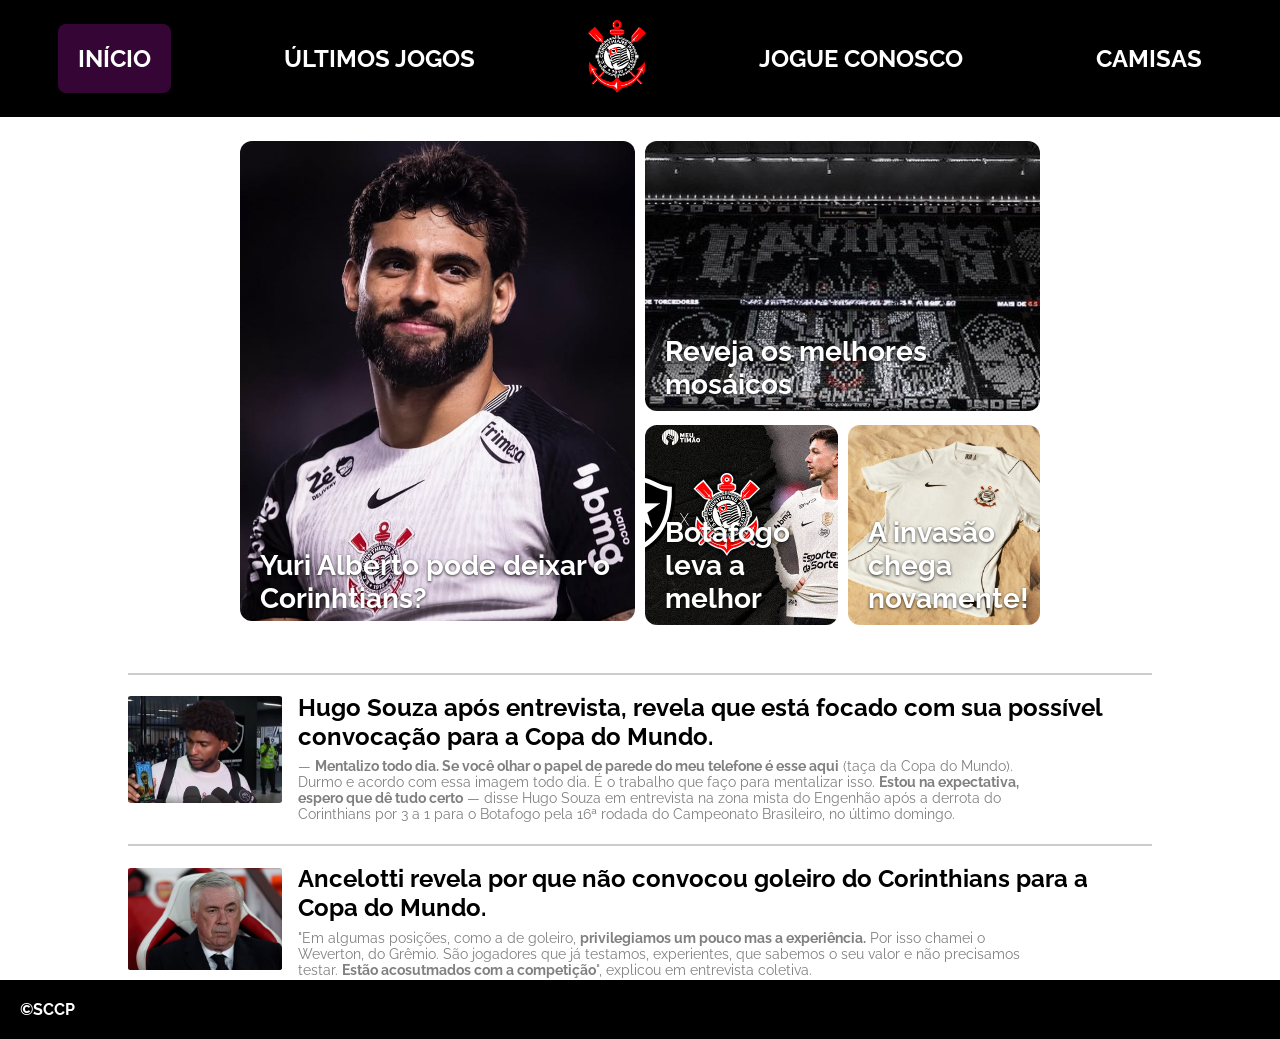
==== index.html @ bedac391 "." ====
<!DOCTYPE html>
<html lang="pt-br">
<head>
    <meta charset="UTF-8">
    <meta name="viewport" content="width=device-width, initial-scale=1.0">
    <link rel="stylesheet" href="estilo.css">
    <link rel="shortcut icon" href="./imagens/favicon.ico" type="image/x-icon">
    <title>Corinthians</title>
</head>
<body>
    <header>
        <nav class="navegacao">
            <div>
                <a class="textonav active" href="./index.html" rel="prev">INÍCIO</a>
            </div>
            <div>
                <a class="textonav" href="./ultimosjogos.html" rel="next">ÚLTIMOS JOGOS</a>
            </div>
            <div>
                <img id="Escudo" src="./imagens/Corinthians_simbolo.png" alt="Escudo Corinthians">
            </div>
            <div>
                <a class="textonav" href="./jogueconosco.html" rel="next">JOGUE CONOSCO</a>
            </div>
            <div>
                <a class="textonav" href="./camisas.html" rel="next">CAMISAS</a>
            </div>
        </nav>
    </header>

    <main>
        <section class="noticias">
             <div class="grade">
                <div class="card">
                    <img class="img-grande" src="./imagens/YuriEntrevista.jpg" alt="Entrevista com Yuri Alberto">
                    <span class="legenda"><strong>Yuri Alberto pode deixar o Corinhtians?</strong></span>
                </div>
                <div class="coluna-direita">
                    <div class="card">
                        <img class="img-media" src="./imagens/neoquimica.jpg" alt="Neoquimica Arena">
                        <span class="legenda"><strong>Reveja os melhores mosáicos</strong></span>
                    </div>
                    <div class="duas-imagens">
                        <div class="card">
                            <img class="img-pequena" src="./imagens/CORxBOT.jpg" alt="Corinthians contra Botafogo">
                            <span class="legenda"><strong>Botafogo leva a melhor</strong></span>
                        </div>
                        <div class="card">
                            <img class="img-pequena" src="./imagens/camisasnovas.avif" alt="Novo uniforme">
                            <span class="legenda"><strong>A invasão chega novamente!</strong></span>
                        </div>
                        </div>
                </div>
            </div>
        </section>
    </main>
    <hr class="linha-divisoria">
    <div class="feed-post">
        <img class="feed-img" src="./imagens/HugoSouza.avif" alt="Hugo Souza sobre a Copa do mundo">
        <div class="feed-texto">
            <h2><strong>Hugo Souza após entrevista, revela que está focado com sua possível convocação para a Copa do Mundo.</strong></h2>
            <p class="feed-legenda">— <strong>Mentalizo todo dia. Se você olhar o papel de parede do meu telefone é esse aqui</strong> (taça da Copa do Mundo). Durmo e acordo com essa imagem todo dia. É o trabalho que faço para mentalizar isso. <strong>Estou na expectativa, espero que dê tudo certo</strong> — disse Hugo Souza em entrevista na zona mista do Engenhão após a derrota do Corinthians por 3 a 1 para o Botafogo pela 16ª rodada do Campeonato Brasileiro, no último domingo.</p>
        </div>
    </div>
    <hr class="linha-divisoria">
    <div class="feed-post">
        <img class="feed-img" src="./imagens/Ancelotti.avif" alt="Entrevista Ancelotti">
        <div class="feed-texto">
            <h2><strong>Ancelotti revela por que não convocou goleiro do Corinthians para a Copa do Mundo.</strong></h2>
            <p class="feed-legenda">"Em algumas posições, como a de goleiro, <strong>privilegiamos um pouco mas a experiência.</strong> Por isso chamei o Weverton, do Grêmio. São jogadores que já testamos, experientes, que sabemos o seu valor e não precisamos testar. <strong>Estão acosutmados com a competição</strong>", explicou em entrevista coletiva.</p>
        </div>
    </div>

    <footer>
        <p><strong>&copy;SCCP</strong></p>
    </footer>
</body>
</html>
---- estilo.css ----
@import url('https://fonts.googleapis.com/css2?family=Raleway:ital,wght@0,100..900;1,100..900&display=swap');

*{
    margin: 0;
    padding: 0;
    box-sizing: border-box;
    font-family: 'Raleway', sans-serif;
}

/* Começo do header */
header{
    background-color: black;
    position: sticky;
    top: 0;
    left: 0;
    z-index: 1000;
} 

.navegacao{
    display: flex;
    align-items: center;
    gap: 1rem;
    padding: 1.25rem;
    justify-content: space-around;
}

.textonav{
    font-size: x-large;
    padding: 1.25rem;
    margin: 0;
    font-weight: bolder;
    color: white;
    text-decoration: none;
}

.active{
    background-color: rgb(53, 6, 53);
    border-radius: 0.5rem;
}

#Escudo{
    width: 4.50vw;
}
/* Fim do header */

/* Conteúdo */
.noticias {
  display: flex;
  justify-content: center;
  padding: 1.5rem;
}

.grade {
  display: flex;
  flex-direction: row;
  gap: 0.625rem;
  width: 65%;
}

.img-grande {
  width: 100%;
  height: 30rem;
  object-fit: cover;
  border-radius: 0.75rem;
  object-position: top;
}

.card{
    position: relative;
    width: 100%;
}

.legenda{
    position: absolute;
    bottom: 0.625rem;
    left: 0.625rem;
    color: white;
    padding: 0.25rem 0.625rem;
    border-radius: 0.375rem;
    font-size: 1.75rem;
    text-shadow: 0 0.0625rem 0.1875rem rgba(0, 0, 0, .8);
}

.coluna-direita {
  display: flex;
  flex-direction: column;
  gap: 0.625rem;
  width: 100%;
}

.img-media {
  width: 100%;
  height: 16.875rem;
  object-fit: cover;
  border-radius: 0.75rem;
}

.duas-imagens {
  display: flex;
  flex-direction: row;
  gap: 0.625rem;
}

.img-pequena {
  width: 50%;
  height: 12.5rem;
  object-fit: cover;
  border-radius: 0.75rem;
}

.duas-imagens .card{
  width: 50%;
}

.duas-imagens .card .img-pequena{
  width: 100%;
}

.linha-divisoria{
  border: 0;
  border-top: 0.125rem solid #ccc;
  width: 80%;
  margin: 1.25rem auto;
}

.feed-post{
  display: flex;
  align-items: flex-start;
  gap: 1rem;
  padding: 0.1% 10% 0.1% 10%;
}

.feed-img{
  border-radius: 2%;
  width: 15%;
  flex-shrink: 0;
}

.feed-texto{
  display: flex;
  flex-direction: column;
  gap: 0.4rem;
  margin-top: -0.2rem;
}

.feed-legenda{
  font-size: 0.85rem;
  color: gray;
  padding: 0.1% 15% 0.1% 0.1%;
}
/* Fim do conteúdo */

/* Footer */

footer{
  background-color: black;
  color: white;
  padding: 1.25rem;
}
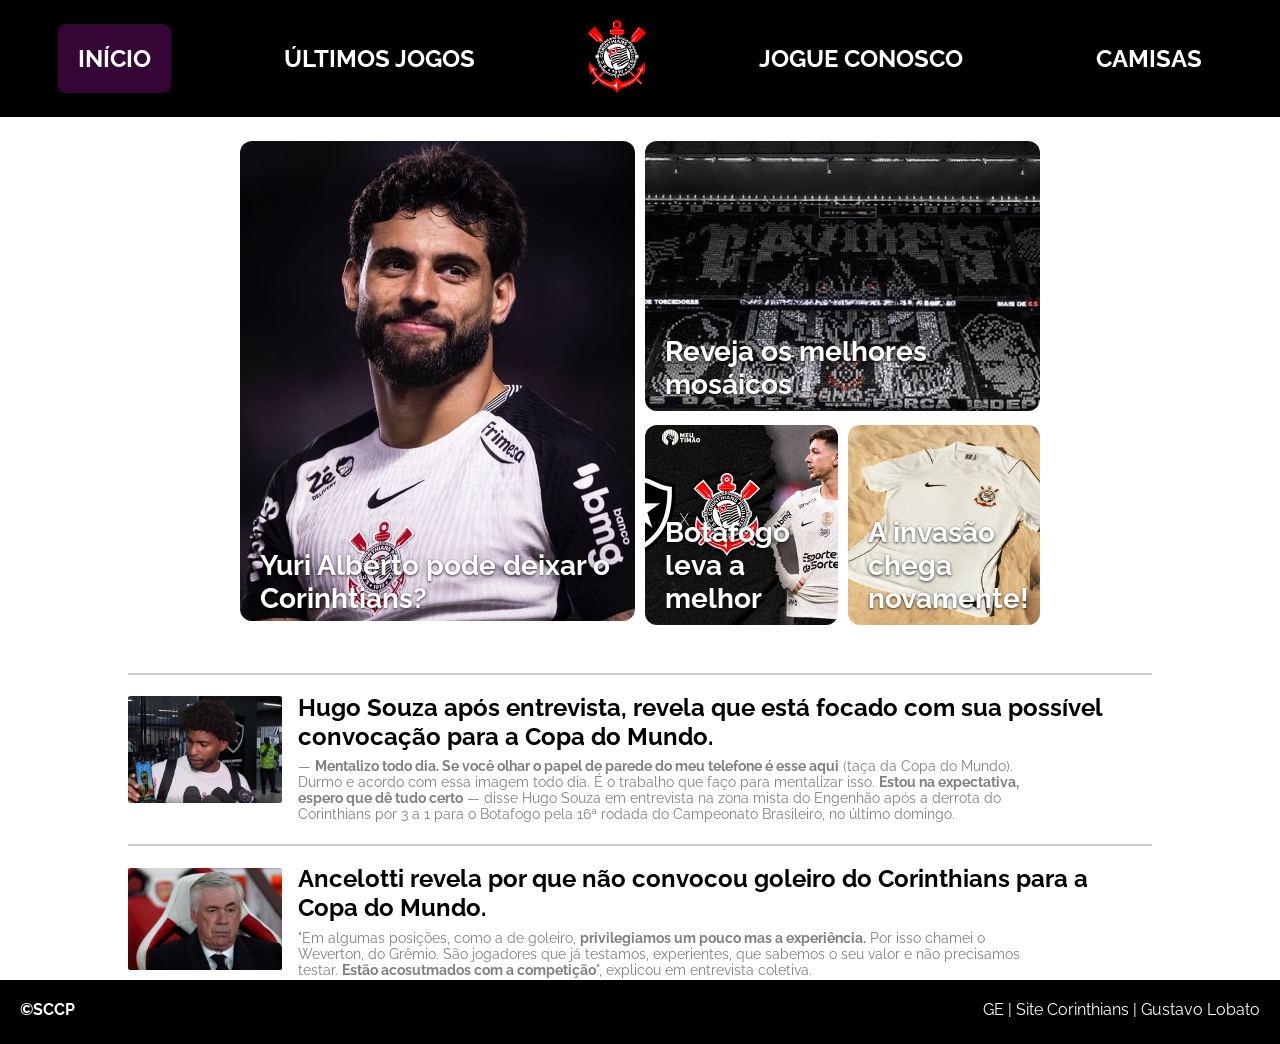
==== commit e9b1f3f9: "atualização do Footer" ====
--- a/index.html
+++ b/index.html
@@ -72,7 +72,14 @@
     </div>
 
     <footer>
-        <p><strong>&copy;SCCP</strong></p>
+        <div class="rodape">
+            <div id="copy">
+                <p><strong>&copy;SCCP</strong></p>
+            </div>
+            <div id="referencias">
+                <p>GE | Site Corinthians | Gustavo Lobato</p>
+            </div>
+        </div>
     </footer>
 </body>
 </html>
--- a/estilo.css
+++ b/estilo.css
@@ -157,3 +157,26 @@
   color: white;
   padding: 1.25rem;
 }
+
+.rodape{
+  display: flex;
+  justify-content: space-between;
+  align-items: center;
+  width: 100%;
+}
+
+#copy{
+  display: flex;
+  justify-content: left;
+  width: 3.5rem;
+  height: 1.5rem;
+}
+
+#referencias{
+  display: flex;
+  justify-content: right;
+  width: 18rem;
+  height: 1.5rem;
+}
+
+/* Fim do Footer */
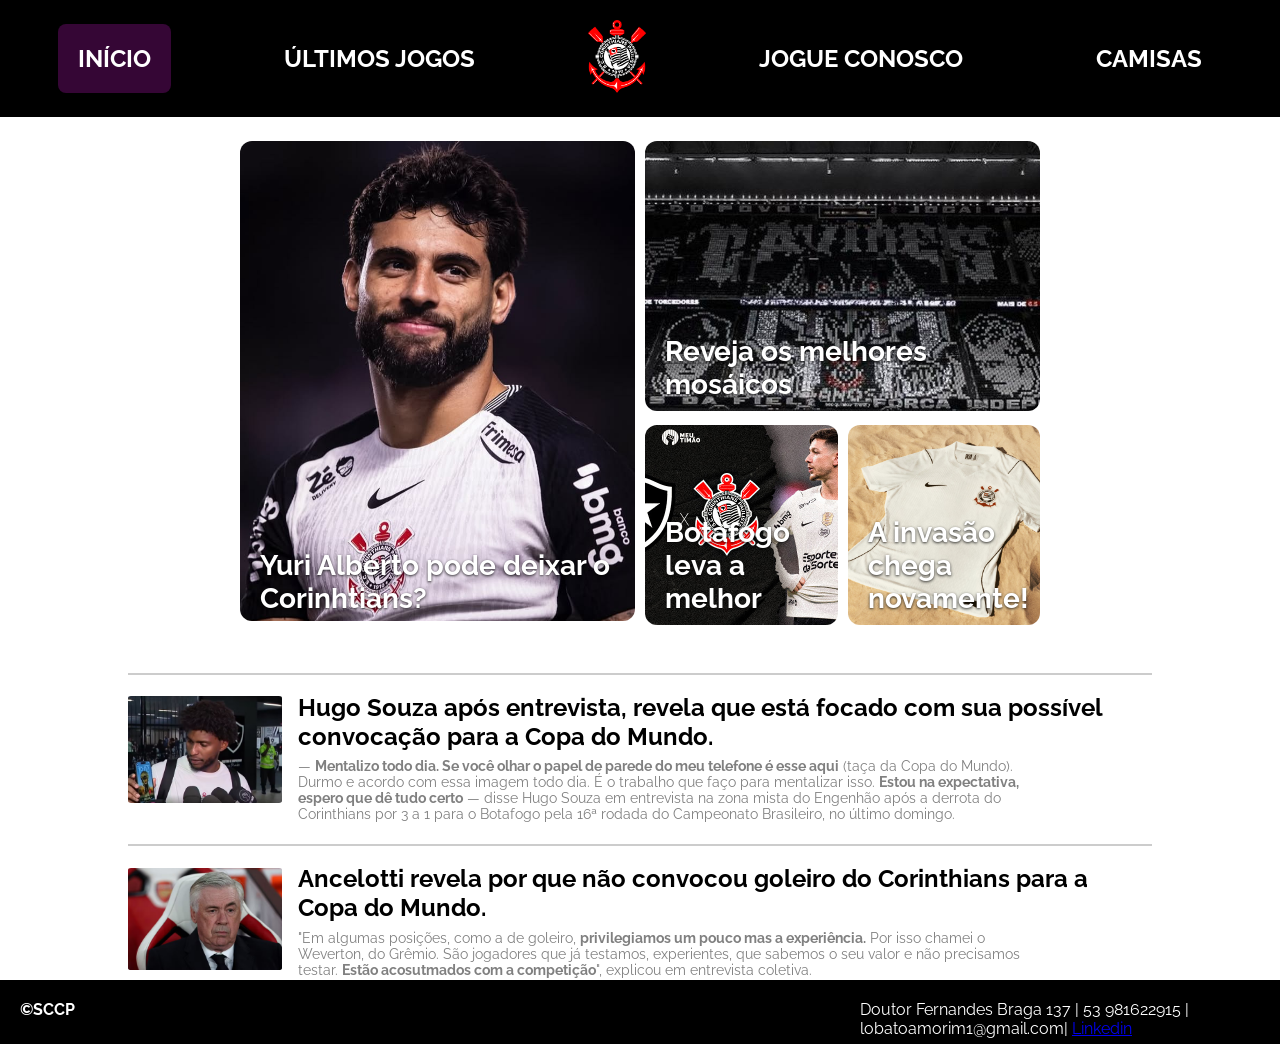
==== commit a700527b: "commit 22/05 Atualização do footer para requerimentos do projeto" ====
--- a/index.html
+++ b/index.html
@@ -55,21 +55,23 @@
         </section>
     </main>
     <hr class="linha-divisoria">
-    <div class="feed-post">
-        <img class="feed-img" src="./imagens/HugoSouza.avif" alt="Hugo Souza sobre a Copa do mundo">
-        <div class="feed-texto">
-            <h2><strong>Hugo Souza após entrevista, revela que está focado com sua possível convocação para a Copa do Mundo.</strong></h2>
-            <p class="feed-legenda">— <strong>Mentalizo todo dia. Se você olhar o papel de parede do meu telefone é esse aqui</strong> (taça da Copa do Mundo). Durmo e acordo com essa imagem todo dia. É o trabalho que faço para mentalizar isso. <strong>Estou na expectativa, espero que dê tudo certo</strong> — disse Hugo Souza em entrevista na zona mista do Engenhão após a derrota do Corinthians por 3 a 1 para o Botafogo pela 16ª rodada do Campeonato Brasileiro, no último domingo.</p>
+    <aside>
+        <div class="feed-post">
+            <img class="feed-img" src="./imagens/HugoSouza.avif" alt="Hugo Souza sobre a Copa do mundo">
+            <div class="feed-texto">
+                <h2><strong>Hugo Souza após entrevista, revela que está focado com sua possível convocação para a Copa do Mundo.</strong></h2>
+                <p class="feed-legenda">— <strong>Mentalizo todo dia. Se você olhar o papel de parede do meu telefone é esse aqui</strong> (taça da Copa do Mundo). Durmo e acordo com essa imagem todo dia. É o trabalho que faço para mentalizar isso. <strong>Estou na expectativa, espero que dê tudo certo</strong> — disse Hugo Souza em entrevista na zona mista do Engenhão após a derrota do Corinthians por 3 a 1 para o Botafogo pela 16ª rodada do Campeonato Brasileiro, no último domingo.</p>
+            </div>
         </div>
-    </div>
-    <hr class="linha-divisoria">
-    <div class="feed-post">
-        <img class="feed-img" src="./imagens/Ancelotti.avif" alt="Entrevista Ancelotti">
-        <div class="feed-texto">
-            <h2><strong>Ancelotti revela por que não convocou goleiro do Corinthians para a Copa do Mundo.</strong></h2>
-            <p class="feed-legenda">"Em algumas posições, como a de goleiro, <strong>privilegiamos um pouco mas a experiência.</strong> Por isso chamei o Weverton, do Grêmio. São jogadores que já testamos, experientes, que sabemos o seu valor e não precisamos testar. <strong>Estão acosutmados com a competição</strong>", explicou em entrevista coletiva.</p>
+        <hr class="linha-divisoria">
+        <div class="feed-post">
+            <img class="feed-img" src="./imagens/Ancelotti.avif" alt="Entrevista Ancelotti">
+            <div class="feed-texto">
+                <h2><strong>Ancelotti revela por que não convocou goleiro do Corinthians para a Copa do Mundo.</strong></h2>
+                <p class="feed-legenda">"Em algumas posições, como a de goleiro, <strong>privilegiamos um pouco mas a experiência.</strong> Por isso chamei o Weverton, do Grêmio. São jogadores que já testamos, experientes, que sabemos o seu valor e não precisamos testar. <strong>Estão acosutmados com a competição</strong>", explicou em entrevista coletiva.</p>
+            </div>
         </div>
-    </div>
+    </aside>
 
     <footer>
         <div class="rodape">
@@ -77,7 +79,7 @@
                 <p><strong>&copy;SCCP</strong></p>
             </div>
             <div id="referencias">
-                <p>GE | Site Corinthians | Gustavo Lobato</p>
+                <p>Doutor Fernandes Braga 137 | 53 981622915 | lobatoamorim1@gmail.com| <a href="https://www.linkedin.com/in/gustavo-lobato-a480363b0/">Linkedin</a></p>
             </div>
         </div>
     </footer>
--- a/estilo.css
+++ b/estilo.css
@@ -7,10 +7,20 @@
     font-family: 'Raleway', sans-serif;
 }
 
+body{
+  min-height: 100vh;
+  display: flex;
+  flex-direction: column;
+}
+
+main{
+  flex: 1;
+}
+
 /* Começo do header */
 header{
     background-color: black;
-    position: sticky;
+    position: sticky; /* ACOMPANHA SCROLL DA PÁGINA */
     top: 0;
     left: 0;
     z-index: 1000;
@@ -150,6 +160,200 @@
 }
 /* Fim do conteúdo */
 
+/* ultimosjogos */
+.container-formulario {
+    display: flex;
+    flex-direction: column;
+    align-items: center;
+    gap: 0.75rem;
+    width: 100%;
+    max-width: 22rem;
+}
+
+.form-titulo {
+    font-size: 5rem;
+    color: black;
+    text-align: center;
+}
+
+.form-subtitulo {
+    font-size: 1rem;
+    color: black;
+    text-align: center;
+}
+
+.ultimosjogos{
+  display: flex;
+  justify-content: center;
+  padding: 2%;
+  flex-direction: column;
+  align-items: center;
+}
+
+.ultimosjogos p{
+  padding-top: 0.5rem;
+  padding-bottom: 0.5rem;
+}
+
+.tabela{
+  border-collapse: collapse;
+  width: 100%;
+  margin-bottom: 2rem;
+}
+
+.tabela th, .tabela td{
+  border: .15rem solid black;
+  text-align: center;
+  padding: 0.75rem 1.5rem;
+}
+
+.tabela thead tr, .tabela tfoot tr{
+  background-color: black;
+  color: white;
+}
+
+/* Fim do ultimos jogos */
+
+/* jogueconosco */
+
+.main-formulario {
+    background-color: white;
+    display: flex;
+    align-items: center;
+    justify-content: center;
+    padding: 1rem;
+}
+
+.box {
+    background-color: rgba(0, 0, 0, 0.8);
+    padding: 1rem;
+    border-radius: 0.9375rem;
+    width: 100%;
+    max-width: 22rem;
+    color: white;
+}
+
+fieldset {
+    border: 0.125rem solid white;
+    padding: 1rem;
+    border-radius: 0.5rem;
+    display: flex;
+    flex-direction: column;
+    gap: 0.6rem;
+}
+
+.inputbox {
+    position: relative;
+    display: flex;
+    flex-direction: column;
+    gap: 0.15rem;
+}
+
+.inputUser {
+    background: none;
+    border: none;
+    border-bottom: 0.0625rem solid white;
+    outline: none;
+    color: white;
+    font-size: 0.85rem;
+    letter-spacing: 0.05rem;
+    padding: 0.2rem 0;
+    width: 100%;
+}
+
+.grupo-radio p {
+    font-size: 0.8rem;
+    color: rgba(255, 255, 255, 0.7);
+}
+
+.radio-opcoes {
+    display: flex;
+    gap: 0.8rem;
+    flex-wrap: wrap;
+}
+
+#submit {
+    width: 100%;
+    padding: 0.5rem;
+    margin-top: 0.3rem;
+    background-color: white;
+    color: rgb(53, 6, 53);
+    border: none;
+    border-radius: 2rem;
+    font-size: 0.9rem;
+    font-family: 'Raleway', sans-serif;
+    font-weight: bold;
+    cursor: pointer;
+    transition: background-color 0.2s;
+}
+
+#submit:hover {
+    background-color: rgba(255, 255, 255, 0.85);
+}
+/* Fim do jogueconosco */
+
+/* Começo do camisas */
+
+.feed-camisas{
+  display: flex;
+  justify-content: center;
+  padding: 1rem;
+  flex-direction: column;
+  text-align: center;
+}
+
+#titulocamisas{
+  text-align: center;
+  justify-content: center;
+  font-size: 4rem;
+}
+
+.legendacamisas{
+  text-align: center;
+  justify-content: center;
+  font-size: large;
+}
+
+.descricaocamisa{
+  padding-left: 15rem;
+  padding-right: 15rem;
+}
+
+ol{
+  list-style-position: inside;
+  padding: 0;
+  text-align: center;
+}
+
+li{
+  font-size: 2rem;
+}
+
+.impares:hover{
+    color:rgb(254, 0, 0);
+    transition: 1.5s;
+    cursor: pointer;
+    line-height: 1.6;
+    padding: 0.6em 1.2em;
+    text-align: center;
+}
+
+.pares:hover{
+    color:rgb(110, 13, 110);
+    transition: 1.5s;
+    cursor: pointer;
+    line-height: 1.6;
+    padding: 0.6em 1.2em;
+    text-align: center;
+}
+
+.imagens-camisa{
+  width: 15%;
+  margin-bottom: 5rem;
+}
+
+/* fim do camisas */
+
 /* Footer */
 
 footer{
@@ -175,7 +379,7 @@
 #referencias{
   display: flex;
   justify-content: right;
-  width: 18rem;
+  width: 25rem;
   height: 1.5rem;
 }
 
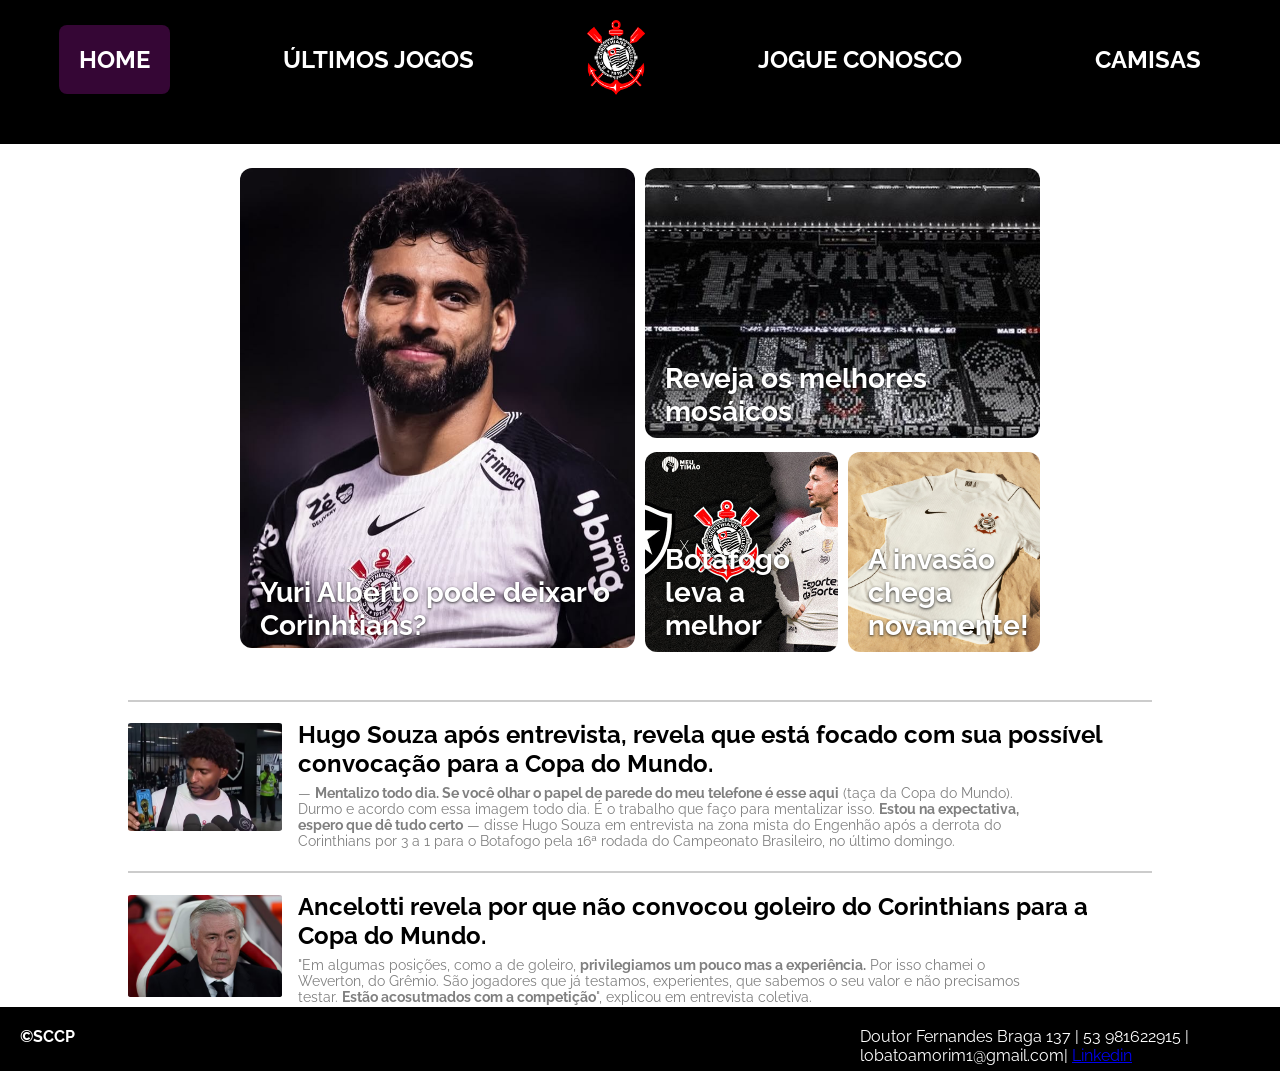
==== commit c0900275: "commit 29/05" ====
--- a/index.html
+++ b/index.html
@@ -11,7 +11,7 @@
     <header>
         <nav class="navegacao">
             <div>
-                <a class="textonav active" href="./index.html" rel="prev">INÍCIO</a>
+                <a class="textonav active" href="./index.html" rel="prev">HOME</a>
             </div>
             <div>
                 <a class="textonav" href="./ultimosjogos.html" rel="next">ÚLTIMOS JOGOS</a>
@@ -79,7 +79,7 @@
                 <p><strong>&copy;SCCP</strong></p>
             </div>
             <div id="referencias">
-                <p>Doutor Fernandes Braga 137 | 53 981622915 | lobatoamorim1@gmail.com| <a href="https://www.linkedin.com/in/gustavo-lobato-a480363b0/">Linkedin</a></p>
+                <p>Doutor Fernandes Braga 137 | 53 981622915 | lobatoamorim1@gmail.com| <a href="https://www.linkedin.com/in/gustavo-lobato-a480363b0/" target="_blank">Linkedin</a></p>
             </div>
         </div>
     </footer>
--- a/estilo.css
+++ b/estilo.css
@@ -24,6 +24,7 @@
     top: 0;
     left: 0;
     z-index: 1000;
+    height: 9rem;
 } 
 
 .navegacao{
@@ -49,7 +50,7 @@
 }
 
 #Escudo{
-    width: 4.50vw;
+    width: 4.6vw;
 }
 /* Fim do header */
 
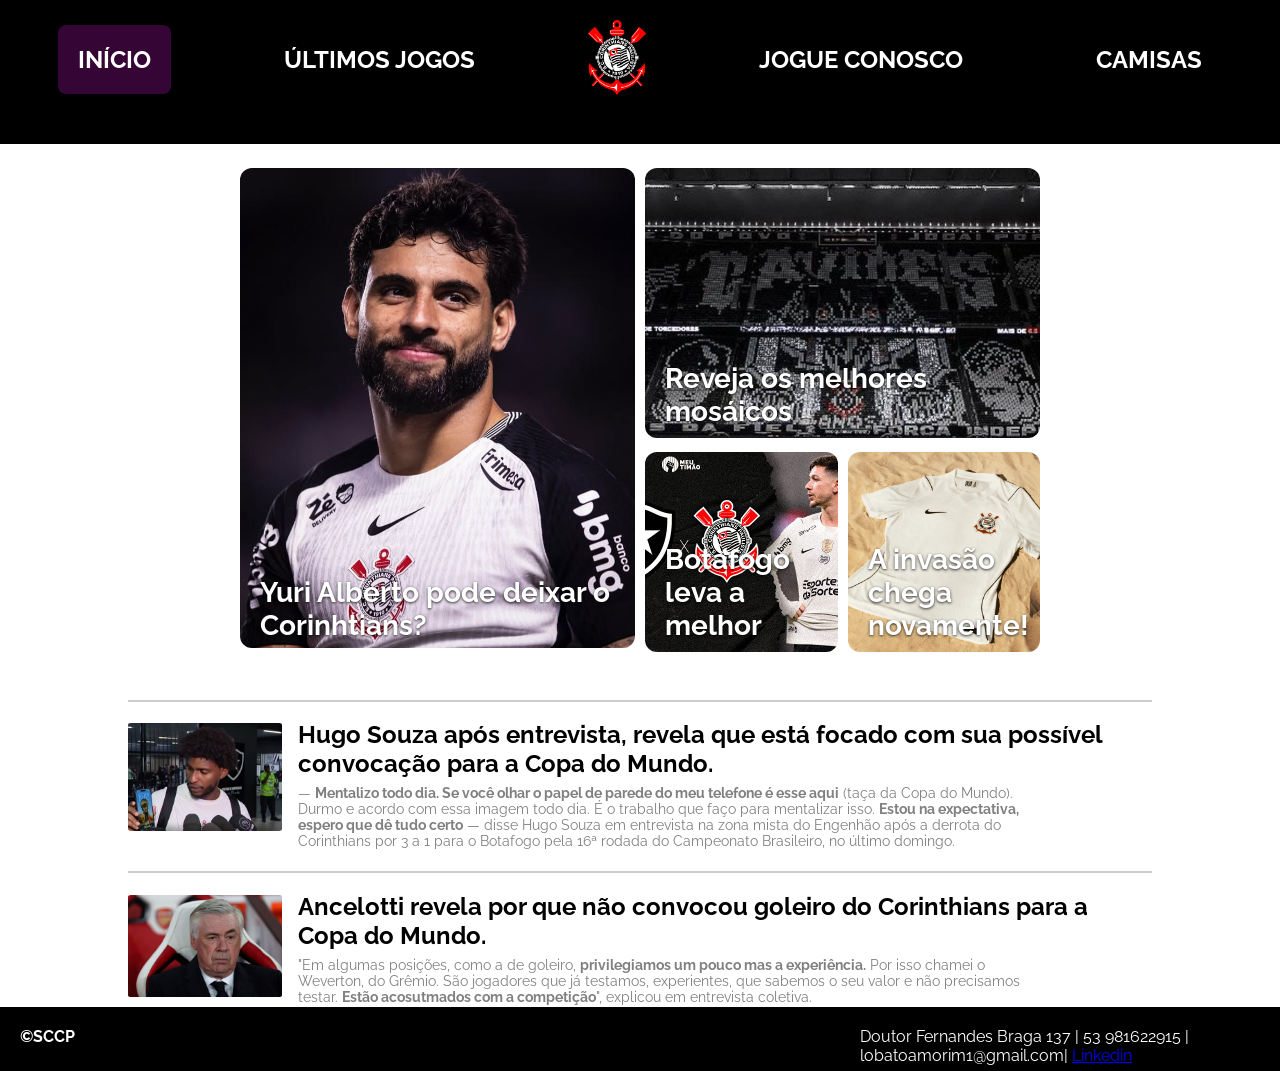
==== commit c9c47d24: "commit 25/05 ultimas atualizações no head" ====
--- a/index.html
+++ b/index.html
@@ -3,6 +3,9 @@
 <head>
     <meta charset="UTF-8">
     <meta name="viewport" content="width=device-width, initial-scale=1.0">
+    <meta name="description" content="Página voltada a notícias, jogos e camisas do time Sport Club Corinthians Paulista">
+    <meta name="author" content="Gustavo Lobato"> 
+    <meta name="keywords" content="Corinthians, futebol, camisetas, timão, gaviões da fiel, SCCP">
     <link rel="stylesheet" href="estilo.css">
     <link rel="shortcut icon" href="./imagens/favicon.ico" type="image/x-icon">
     <title>Corinthians</title>
@@ -11,7 +14,7 @@
     <header>
         <nav class="navegacao">
             <div>
-                <a class="textonav active" href="./index.html" rel="prev">HOME</a>
+                <a class="textonav active" href="./index.html" rel="prev">INÍCIO</a>
             </div>
             <div>
                 <a class="textonav" href="./ultimosjogos.html" rel="next">ÚLTIMOS JOGOS</a>
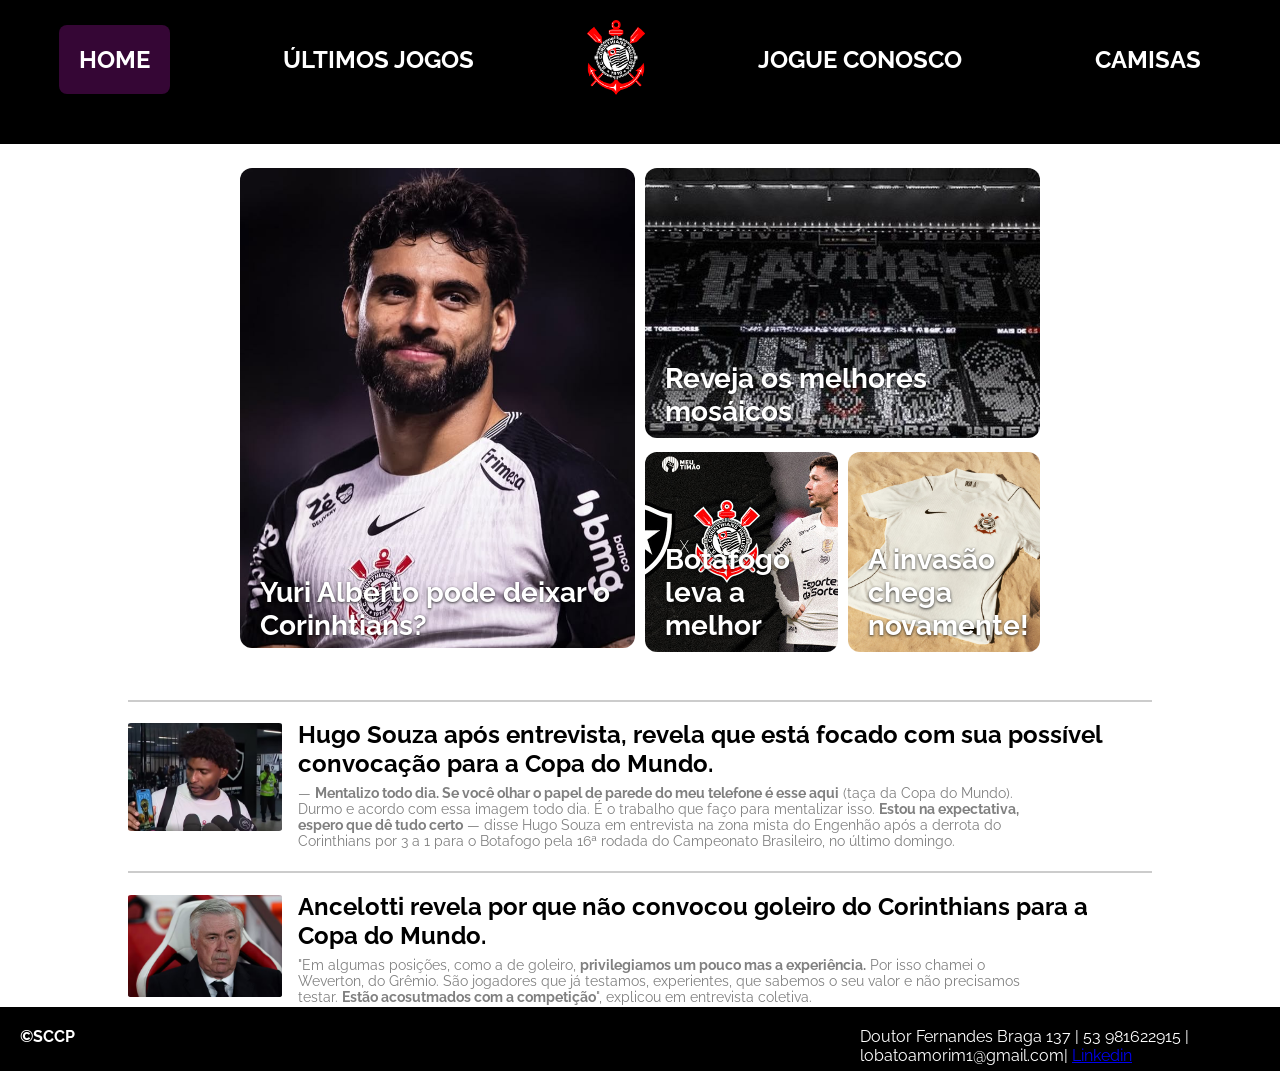
==== commit 0d2331e8: "Merge branch 'main' of https://github.com/Lobato-py/SiteCorinthians" ====
--- a/index.html
+++ b/index.html
@@ -14,7 +14,7 @@
     <header>
         <nav class="navegacao">
             <div>
-                <a class="textonav active" href="./index.html" rel="prev">INÍCIO</a>
+                <a class="textonav active" href="./index.html" rel="prev">HOME</a>
             </div>
             <div>
                 <a class="textonav" href="./ultimosjogos.html" rel="next">ÚLTIMOS JOGOS</a>
